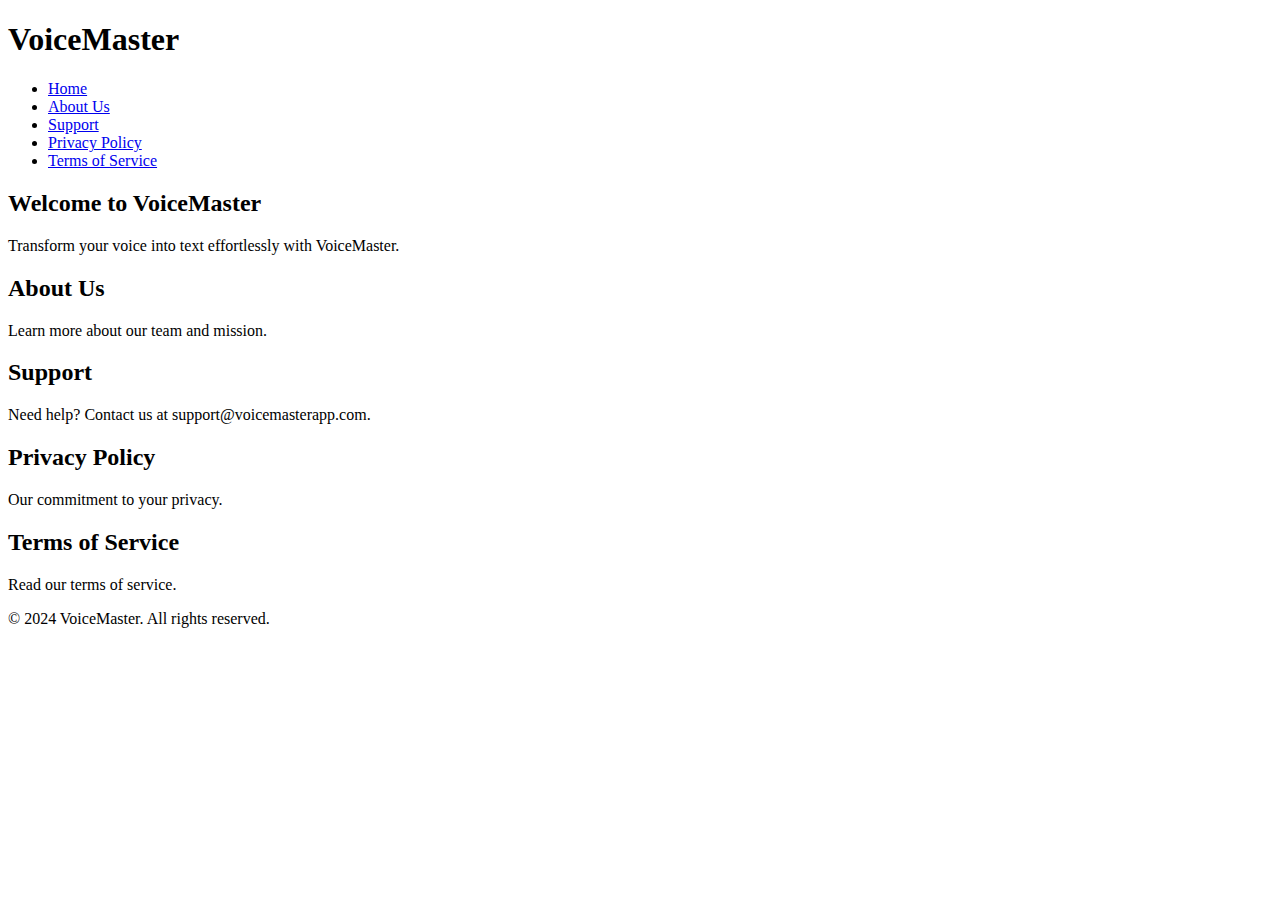
==== index.html @ 12f93b3f "feat: add index.html" ====
<!DOCTYPE html>
<html lang="en">
<head>
    <meta charset="UTF-8">
    <meta name="viewport" content="width=device-width, initial-scale=1.0">
    <title>VoiceMaster App</title>
    <link rel="stylesheet" href="styles.css">
</head>
<body>
    <header>
        <h1>VoiceMaster</h1>
        <nav>
            <ul>
                <li><a href="#home">Home</a></li>
                <li><a href="#about">About Us</a></li>
                <li><a href="#support">Support</a></li>
                <li><a href="#privacy">Privacy Policy</a></li>
                <li><a href="#terms">Terms of Service</a></li>
            </ul>
        </nav>
    </header>
    <main>
        <section id="home">
            <h2>Welcome to VoiceMaster</h2>
            <p>Transform your voice into text effortlessly with VoiceMaster.</p>
        </section>
        <section id="about">
            <h2>About Us</h2>
            <p>Learn more about our team and mission.</p>
        </section>
        <section id="support">
            <h2>Support</h2>
            <p>Need help? Contact us at support@voicemasterapp.com.</p>
        </section>
        <section id="privacy">
            <h2>Privacy Policy</h2>
            <p>Our commitment to your privacy.</p>
        </section>
        <section id="terms">
            <h2>Terms of Service</h2>
            <p>Read our terms of service.</p>
        </section>
    </main>
    <footer>
        <p>&copy; 2024 VoiceMaster. All rights reserved.</p>
    </footer>
</body>
</html>
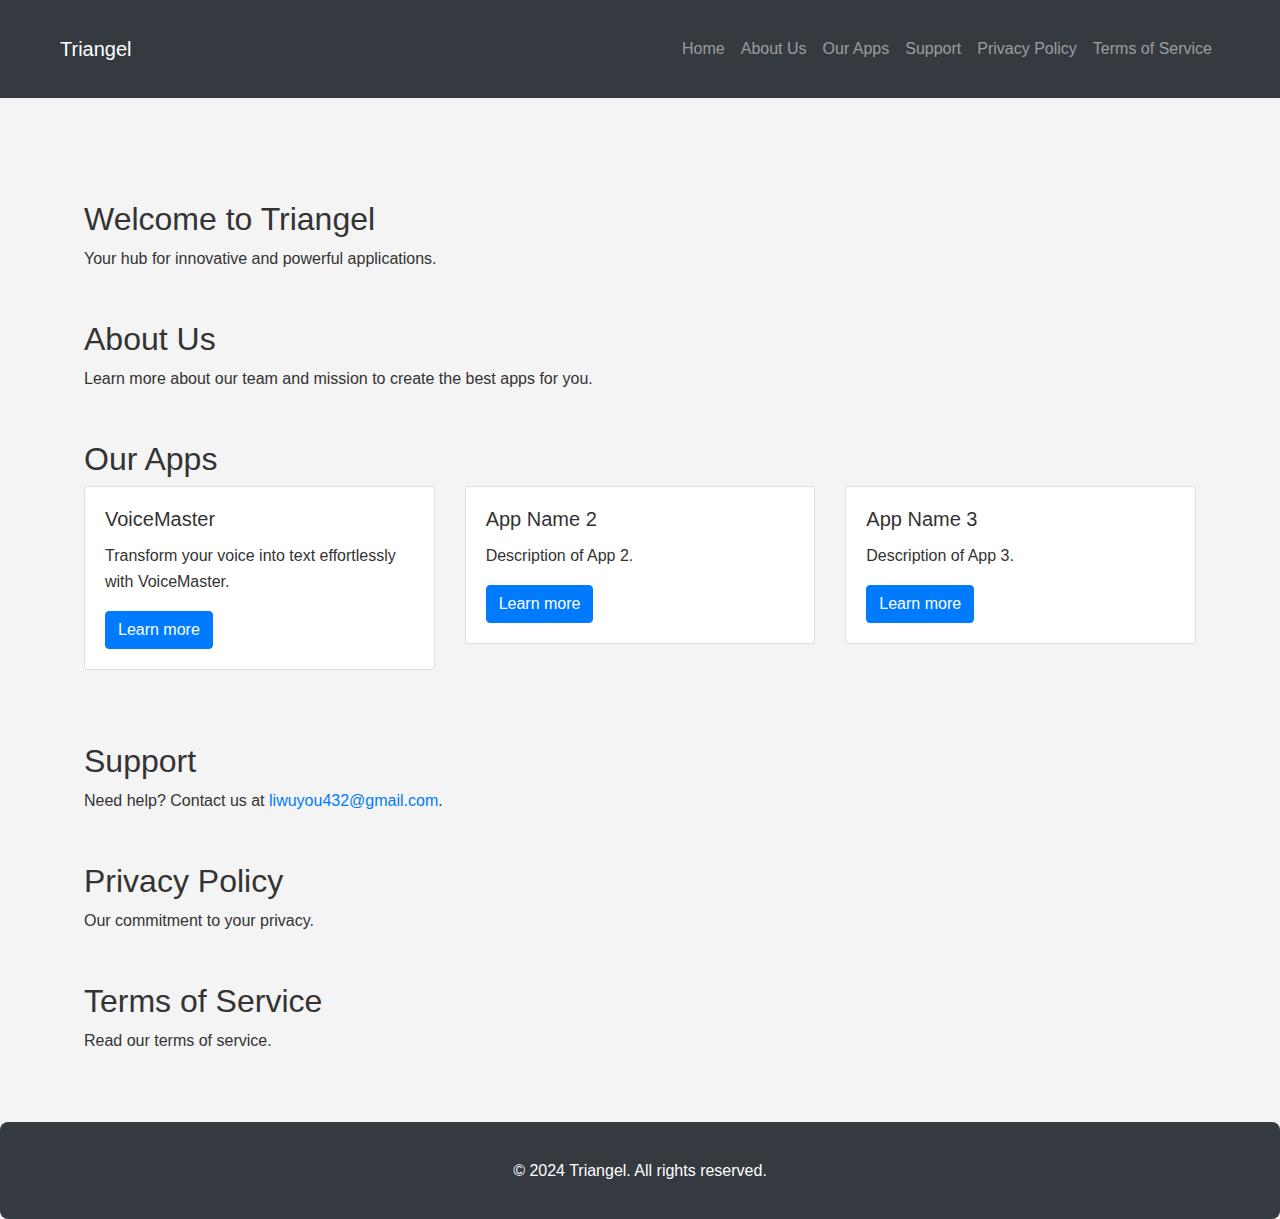
==== commit 5fb0992e: "feature: policy" ====
--- a/index.html
+++ b/index.html
@@ -3,46 +3,93 @@
 <head>
     <meta charset="UTF-8">
     <meta name="viewport" content="width=device-width, initial-scale=1.0">
-    <title>VoiceMaster App</title>
+    <title>Triangel</title>
+    <link href="https://maxcdn.bootstrapcdn.com/bootstrap/4.5.2/css/bootstrap.min.css" rel="stylesheet">
     <link rel="stylesheet" href="styles.css">
 </head>
 <body>
-    <header>
-        <h1>VoiceMaster</h1>
-        <nav>
-            <ul>
-                <li><a href="#home">Home</a></li>
-                <li><a href="#about">About Us</a></li>
-                <li><a href="#support">Support</a></li>
-                <li><a href="#privacy">Privacy Policy</a></li>
-                <li><a href="#terms">Terms of Service</a></li>
-            </ul>
-        </nav>
-    </header>
-    <main>
-        <section id="home">
-            <h2>Welcome to VoiceMaster</h2>
-            <p>Transform your voice into text effortlessly with VoiceMaster.</p>
+    <nav class="navbar navbar-expand-lg navbar-dark bg-dark fixed-top">
+        <div class="container">
+            <a class="navbar-brand" href="#">Triangel</a>
+            <button class="navbar-toggler" type="button" data-toggle="collapse" data-target="#navbarNav" aria-controls="navbarNav" aria-expanded="false" aria-label="Toggle navigation">
+                <span class="navbar-toggler-icon"></span>
+            </button>
+            <div class="collapse navbar-collapse" id="navbarNav">
+                <ul class="navbar-nav ml-auto">
+                    <li class="nav-item"><a class="nav-link" href="#home">Home</a></li>
+                    <li class="nav-item"><a class="nav-link" href="#about">About Us</a></li>
+                    <li class="nav-item"><a class="nav-link" href="#apps">Our Apps</a></li>
+                    <li class="nav-item"><a class="nav-link" href="#support">Support</a></li>
+                    <li class="nav-item"><a class="nav-link" href="privacy-policy.html">Privacy Policy</a></li>
+                    <li class="nav-item"><a class="nav-link" href="#terms">Terms of Service</a></li>
+                </ul>
+            </div>
+        </div>
+    </nav>
+
+    <div class="container mt-5 pt-5">
+        <section id="home" class="my-5">
+            <h2>Welcome to Triangel</h2>
+            <p>Your hub for innovative and powerful applications.</p>
         </section>
-        <section id="about">
+        <section id="about" class="my-5">
             <h2>About Us</h2>
-            <p>Learn more about our team and mission.</p>
+            <p>Learn more about our team and mission to create the best apps for you.</p>
         </section>
-        <section id="support">
+        <section id="apps" class="my-5">
+            <h2>Our Apps</h2>
+            <div class="row">
+                <div class="col-md-4">
+                    <div class="card mb-4">
+                        <div class="card-body">
+                            <h5 class="card-title">VoiceMaster</h5>
+                            <p class="card-text">Transform your voice into text effortlessly with VoiceMaster.</p>
+                            <a href="voicemaster.html" class="btn btn-primary">Learn more</a>
+                        </div>
+                    </div>
+                </div>
+                <div class="col-md-4">
+                    <div class="card mb-4">
+                        <div class="card-body">
+                            <h5 class="card-title">App Name 2</h5>
+                            <p>Description of App 2.</p>
+                            <a href="app2.html" class="btn btn-primary">Learn more</a>
+                        </div>
+                    </div>
+                </div>
+                <div class="col-md-4">
+                    <div class="card mb-4">
+                        <div class="card-body">
+                            <h5 class="card-title">App Name 3</h5>
+                            <p>Description of App 3.</p>
+                            <a href="app3.html" class="btn btn-primary">Learn more</a>
+                        </div>
+                    </div>
+                </div>
+            </div>
+        </section>
+        <section id="support" class="my-5">
             <h2>Support</h2>
-            <p>Need help? Contact us at support@voicemasterapp.com.</p>
+            <p>Need help? Contact us at <a href="mailto:liwuyou432@gmail.com">liwuyou432@gmail.com</a>.</p>
         </section>
-        <section id="privacy">
+        <section id="privacy" class="my-5">
             <h2>Privacy Policy</h2>
             <p>Our commitment to your privacy.</p>
         </section>
-        <section id="terms">
+        <section id="terms" class="my-5">
             <h2>Terms of Service</h2>
             <p>Read our terms of service.</p>
         </section>
-    </main>
-    <footer>
-        <p>&copy; 2024 VoiceMaster. All rights reserved.</p>
+    </div>
+
+    <footer class="bg-dark text-white text-center py-3">
+        <div class="container">
+            <p>&copy; 2024 Triangel. All rights reserved.</p>
+        </div>
     </footer>
+
+    <script src="https://code.jquery.com/jquery-3.5.1.slim.min.js"></script>
+    <script src="https://cdn.jsdelivr.net/npm/@popperjs/core@2.9.2/dist/umd/popper.min.js"></script>
+    <script src="https://maxcdn.bootstrapcdn.com/bootstrap/4.5.2/js/bootstrap.min.js"></script>
 </body>
 </html>
--- a/styles.css
+++ b/styles.css
@@ -0,0 +1,135 @@
+/* Basic reset */
+* {
+    margin: 0;
+    padding: 0;
+    box-sizing: border-box;
+}
+
+/* Body styling */
+body {
+    font-family: 'Arial', sans-serif;
+    line-height: 1.6;
+    color: #333;
+    background-color: #f4f4f4;
+    display: flex;
+    flex-direction: column;
+    min-height: 100vh;
+    padding-top: 56px; /* Height of the fixed navbar */
+}
+
+/* Container */
+.container {
+    width: 90%;
+    max-width: 1200px;
+    margin: 0 auto;
+    padding: 20px;
+    flex: 1;
+}
+
+/* Header styling */
+header {
+    background: #333;
+    color: #fff;
+    padding: 10px 0;
+}
+
+header h1 {
+    margin-left: 20px;
+}
+
+header nav {
+    margin-right: 20px;
+}
+
+header ul {
+    list-style: none;
+    padding: 0;
+}
+
+header ul li {
+    display: inline;
+    margin: 0 10px;
+}
+
+header ul li a {
+    color: #fff;
+    text-decoration: none;
+}
+
+header ul li a:hover {
+    text-decoration: underline;
+}
+
+/* Main content */
+main {
+    background: #fff;
+    padding: 20px;
+    margin-top: 20px;
+    border-radius: 8px;
+    box-shadow: 0 0 10px rgba(0, 0, 0, 0.1);
+}
+
+main h2 {
+    margin-bottom: 20px;
+    color: #333;
+}
+
+main p {
+    margin-bottom: 20px;
+    line-height: 1.6;
+}
+
+/* Articles */
+article {
+    margin-bottom: 20px;
+    padding: 10px;
+    background: #e9e9e9;
+    border-radius: 5px;
+}
+
+article h3 {
+    margin-bottom: 10px;
+}
+
+article p {
+    margin-bottom: 10px;
+}
+
+article a {
+    color: #007bff;
+    text-decoration: none;
+}
+
+article a:hover {
+    text-decoration: underline;
+}
+
+/* Footer */
+footer {
+    background: #333;
+    color: #fff;
+    text-align: center;
+    padding: 10px 0;
+    margin-top: auto;
+    border-radius: 8px;
+}
+
+footer p {
+    margin: 0;
+}
+
+/* Media Queries for Responsiveness */
+@media (max-width: 768px) {
+    header h1 {
+        font-size: 1.5rem;
+    }
+
+    header ul li {
+        display: block;
+        margin: 10px 0;
+    }
+
+    .container {
+        width: 95%;
+    }
+}
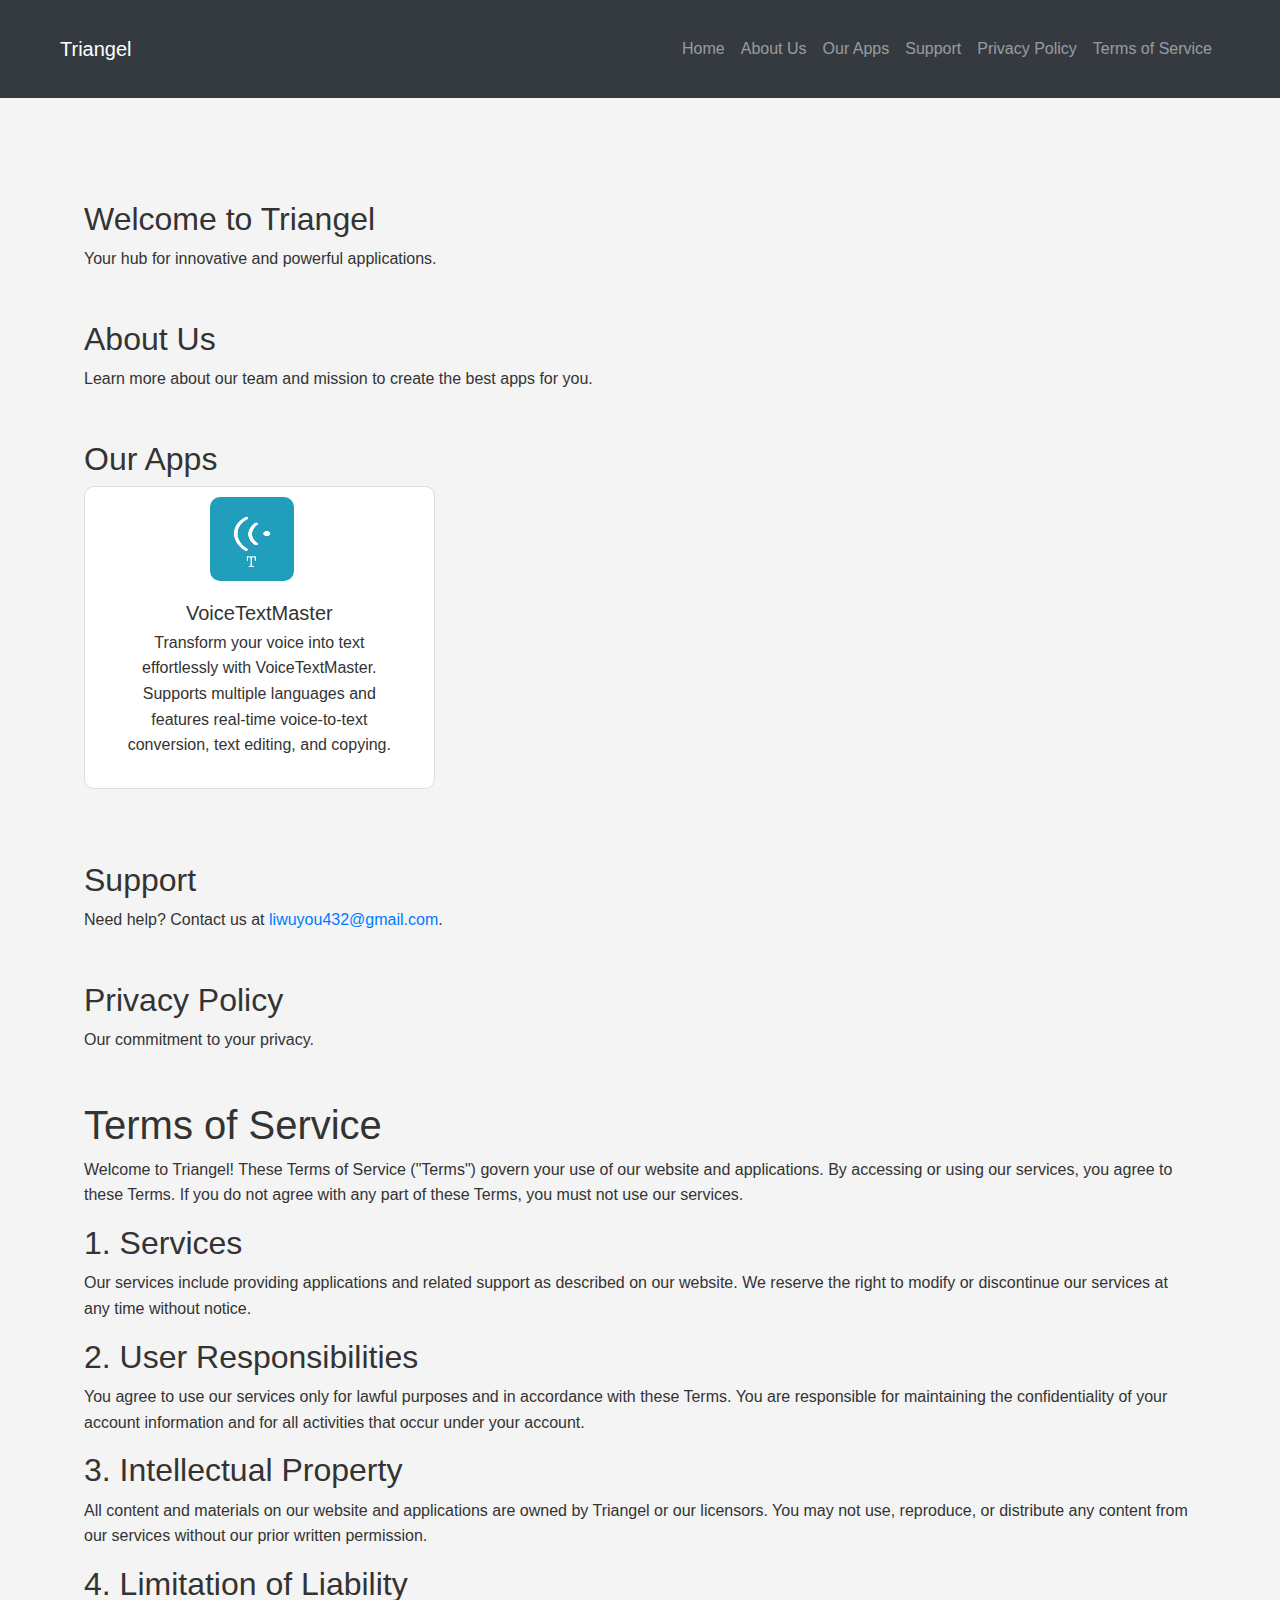
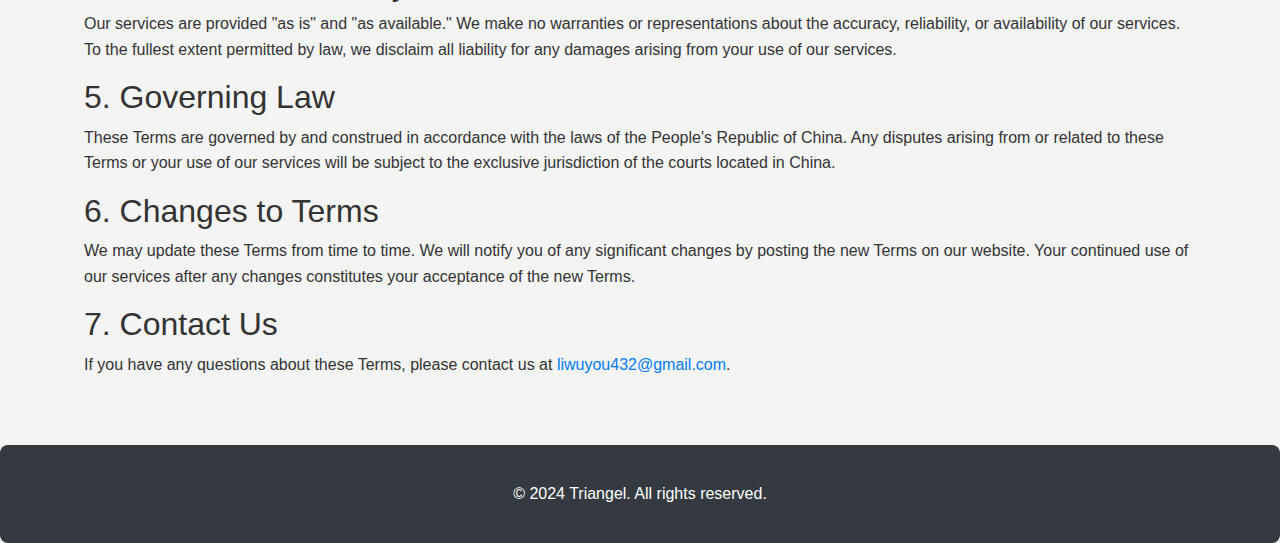
==== commit 195f9bb5: "feat: Terms of Service" ====
--- a/index.html
+++ b/index.html
@@ -41,33 +41,15 @@
             <div class="row">
                 <div class="col-md-4">
                     <div class="card mb-4">
+                        <img src="./voicetextmaster-icon.png" class="card-img-top" alt="VoiceTextMaster Icon">
                         <div class="card-body">
-                            <h5 class="card-title">VoiceMaster</h5>
-                            <p class="card-text">Transform your voice into text effortlessly with VoiceMaster.</p>
-                            <a href="voicemaster.html" class="btn btn-primary">Learn more</a>
-                        </div>
-                    </div>
-                </div>
-                <div class="col-md-4">
-                    <div class="card mb-4">
-                        <div class="card-body">
-                            <h5 class="card-title">App Name 2</h5>
-                            <p>Description of App 2.</p>
-                            <a href="app2.html" class="btn btn-primary">Learn more</a>
-                        </div>
-                    </div>
-                </div>
-                <div class="col-md-4">
-                    <div class="card mb-4">
-                        <div class="card-body">
-                            <h5 class="card-title">App Name 3</h5>
-                            <p>Description of App 3.</p>
-                            <a href="app3.html" class="btn btn-primary">Learn more</a>
+                            <h5 class="card-title">VoiceTextMaster</h5>
+                            <p class="card-text">Transform your voice into text effortlessly with VoiceTextMaster. Supports multiple languages and features real-time voice-to-text conversion, text editing, and copying.</p>
                         </div>
                     </div>
                 </div>
             </div>
-        </section>
+        </section>                           
         <section id="support" class="my-5">
             <h2>Support</h2>
             <p>Need help? Contact us at <a href="mailto:liwuyou432@gmail.com">liwuyou432@gmail.com</a>.</p>
@@ -77,8 +59,31 @@
             <p>Our commitment to your privacy.</p>
         </section>
         <section id="terms" class="my-5">
-            <h2>Terms of Service</h2>
-            <p>Read our terms of service.</p>
+            <!-- <div class="container mt-5 pt-5"> -->
+                <h1>Terms of Service</h1>
+                <p>Welcome to Triangel! These Terms of Service ("Terms") govern your use of our website and applications. By accessing or using our services, you agree to these Terms. If you do not agree with any part of these Terms, you must not use our services.</p>
+        
+                <h2>1. Services</h2>
+                <p>Our services include providing applications and related support as described on our website. We reserve the right to modify or discontinue our services at any time without notice.</p>
+        
+                <h2>2. User Responsibilities</h2>
+                <p>You agree to use our services only for lawful purposes and in accordance with these Terms. You are responsible for maintaining the confidentiality of your account information and for all activities that occur under your account.</p>
+        
+                <h2>3. Intellectual Property</h2>
+                <p>All content and materials on our website and applications are owned by Triangel or our licensors. You may not use, reproduce, or distribute any content from our services without our prior written permission.</p>
+        
+                <h2>4. Limitation of Liability</h2>
+                <p>Our services are provided "as is" and "as available." We make no warranties or representations about the accuracy, reliability, or availability of our services. To the fullest extent permitted by law, we disclaim all liability for any damages arising from your use of our services.</p>
+        
+                <h2>5. Governing Law</h2>
+                <p>These Terms are governed by and construed in accordance with the laws of the People's Republic of China. Any disputes arising from or related to these Terms or your use of our services will be subject to the exclusive jurisdiction of the courts located in China.</p>
+        
+                <h2>6. Changes to Terms</h2>
+                <p>We may update these Terms from time to time. We will notify you of any significant changes by posting the new Terms on our website. Your continued use of our services after any changes constitutes your acceptance of the new Terms.</p>
+        
+                <h2>7. Contact Us</h2>
+                <p>If you have any questions about these Terms, please contact us at <a href="mailto:liwuyou432@gmail.com">liwuyou432@gmail.com</a>.</p>
+            <!-- </div> -->
         </section>
     </div>
 
--- a/styles.css
+++ b/styles.css
@@ -133,3 +133,35 @@
         width: 95%;
     }
 }
+
+.card {
+    display: flex;
+    align-items: center; /* 垂直居中对齐 */
+    padding: 10px;
+    border: 1px solid #ddd;
+    border-radius: 10px;
+    background-color: #fff;
+    margin-bottom: 15px;
+    justify-content: center; /* 水平居中对齐 */
+}
+
+.card-img-top {
+    width: 83.5px; /* 图标宽度 */
+    height: 83.5px; /* 图标高度 */
+    border-radius: 10px; /* 圆角大小 */
+    object-fit: cover; /* 确保图标填充整个区域 */
+    margin-right: 15px; /* 图标与文字之间的间距 */
+}
+
+.card-body {
+    text-align: center; /* 使文本在卡片内居中 */
+}
+
+.card-title {
+    margin: 0; /* 去除标题的外边距 */
+}
+
+.card-text {
+    margin-top: 5px; /* 文字上方的间距 */
+}
+
